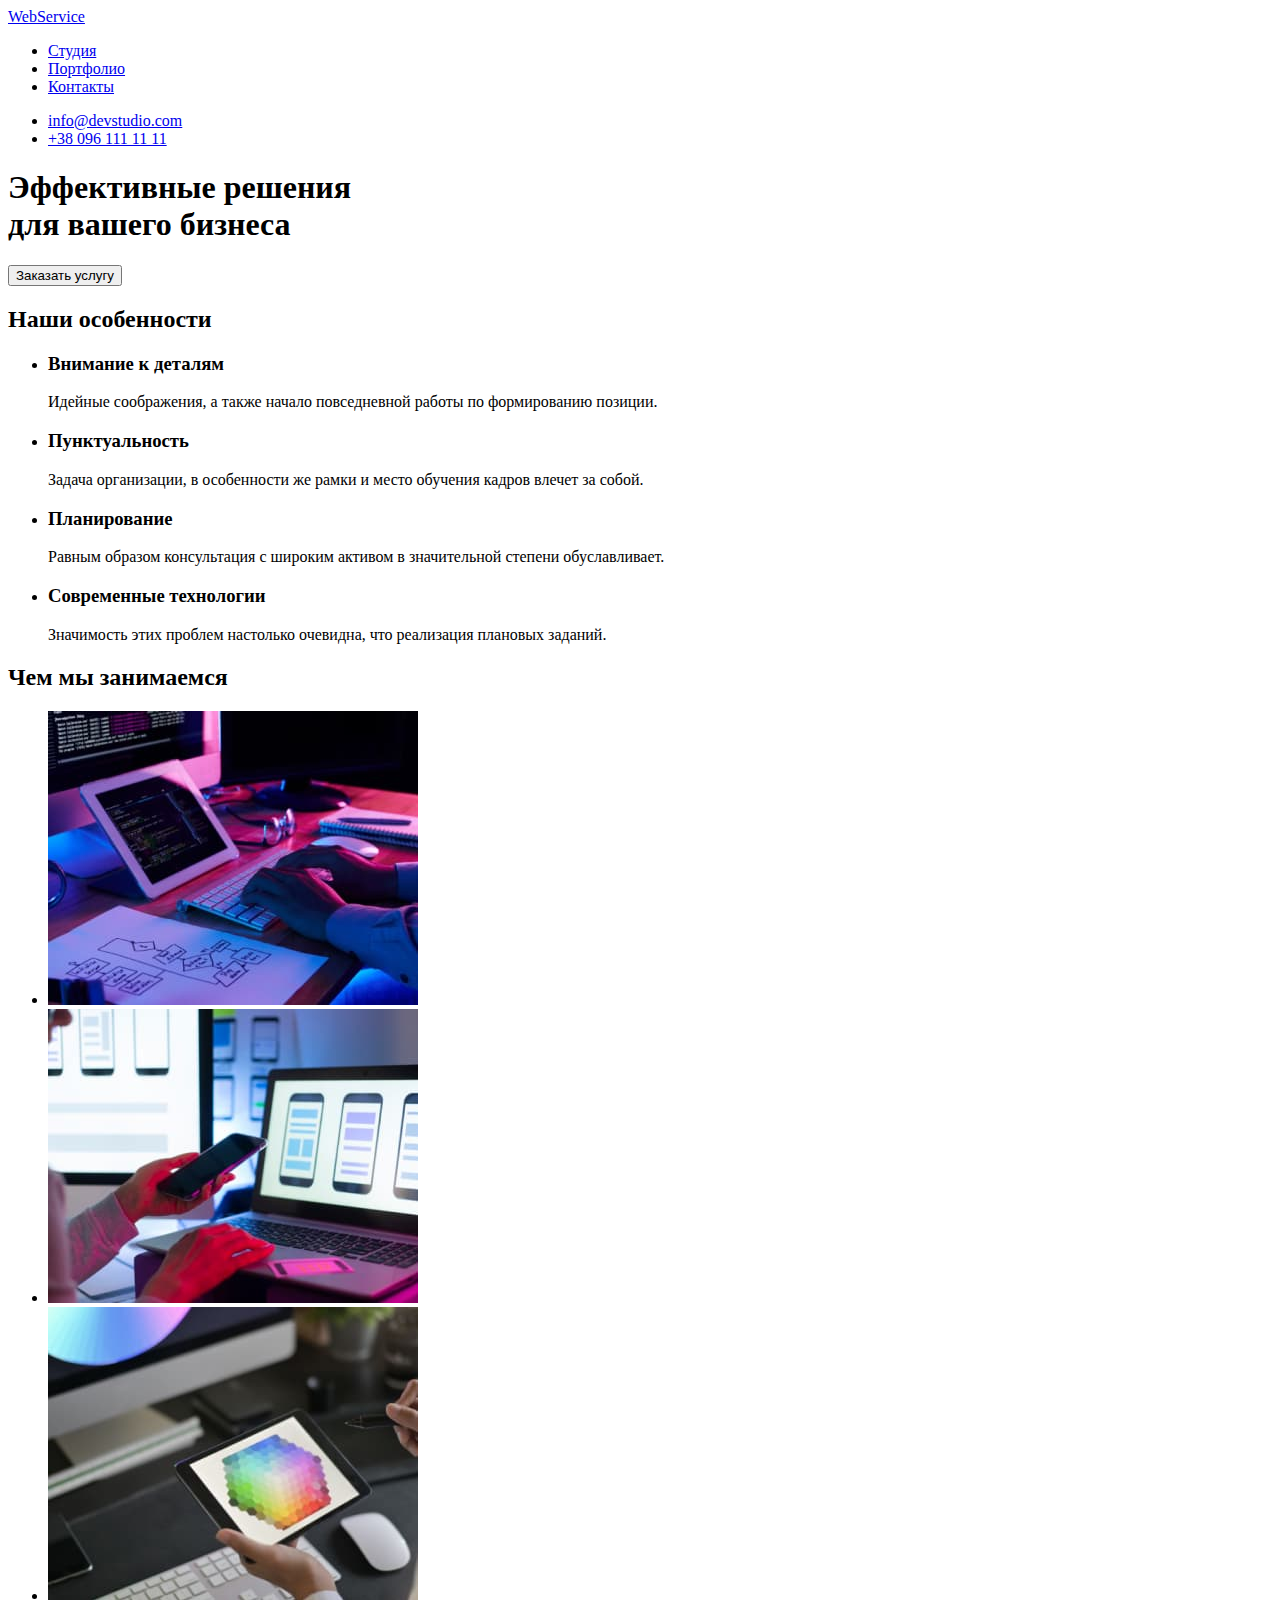
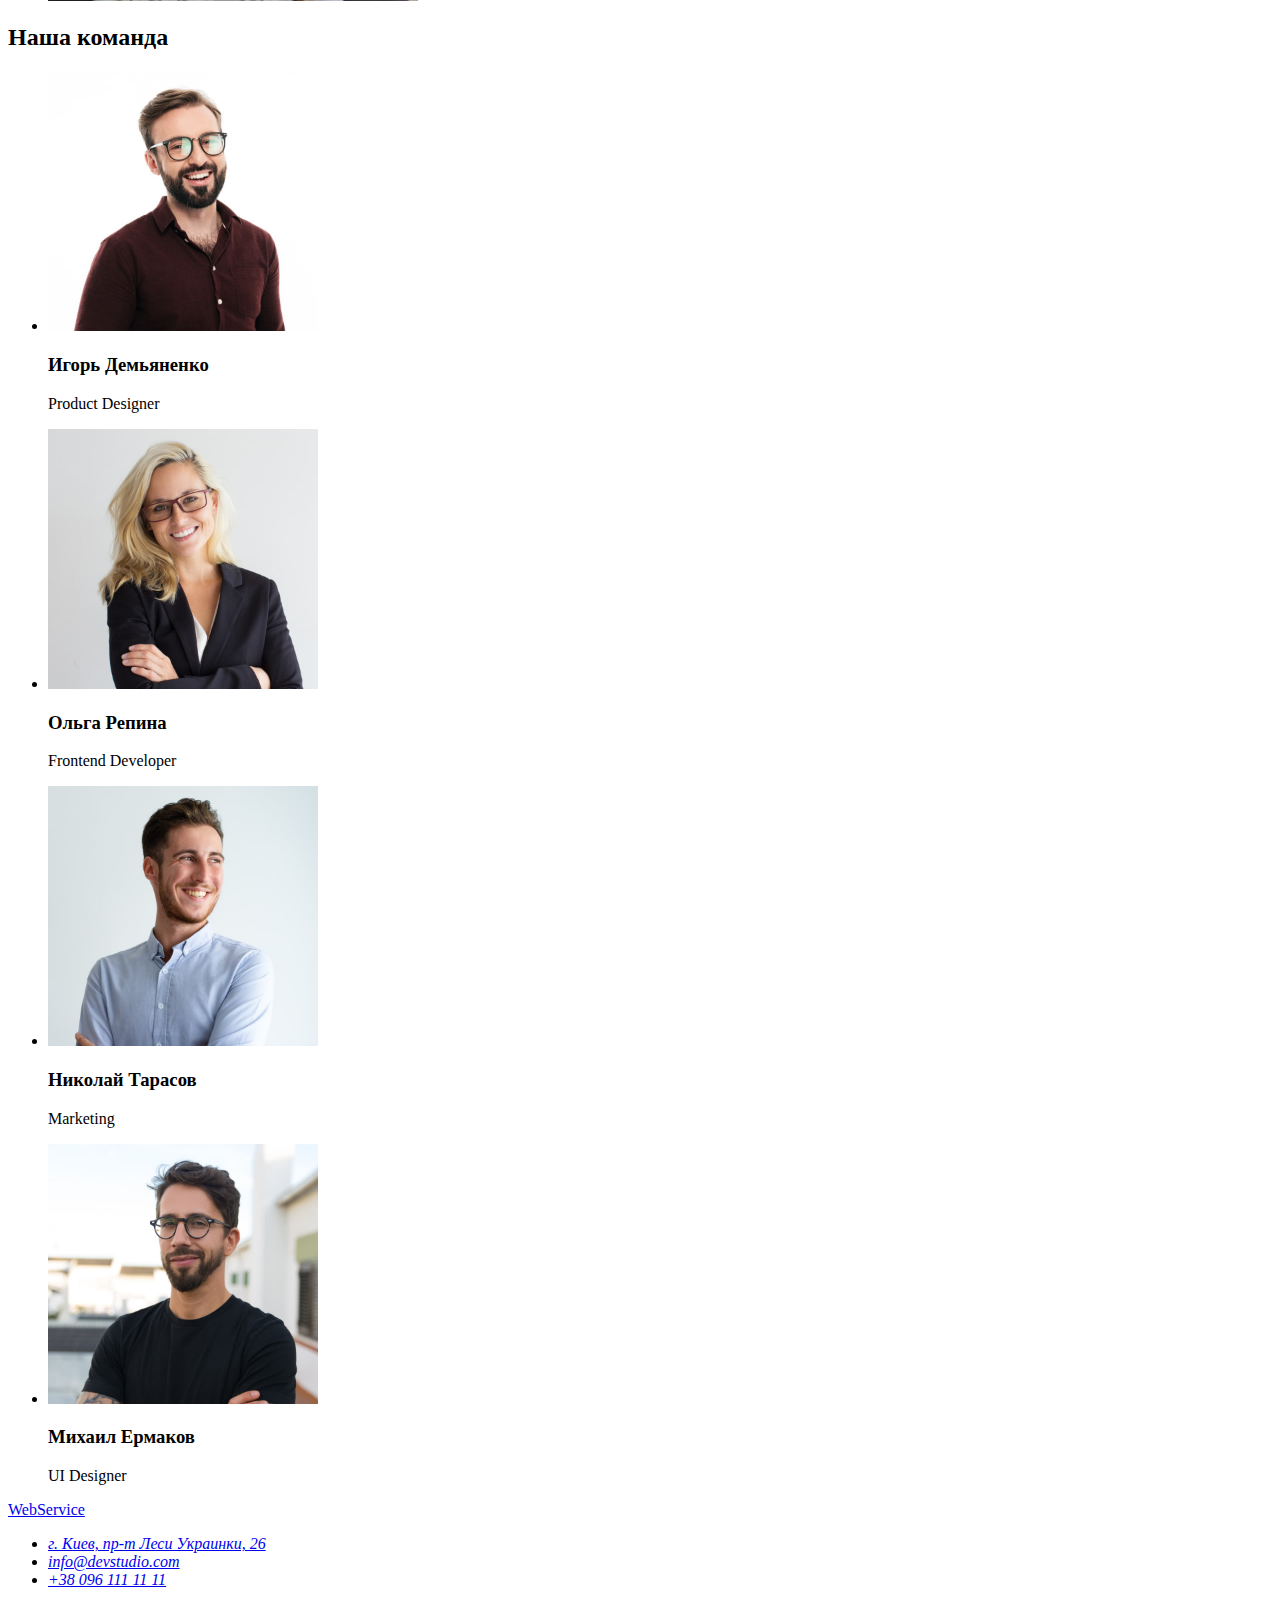
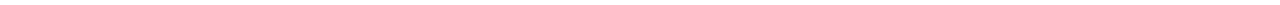
==== index.html @ b207a12e "Add files via upload" ====
<!DOCTYPE html>
<html lang="ru">
  <head>
    <meta charset="UTF-8" />
    <meta http-equiv="X-UA-Compatible" content="IE=edge" />
    <meta name="viewport" content="width=device-width, initial-scale=1.0" />
    <title>Document</title>
  </head>
  <body>
    <!-- Шапка -->
    <header>
      <nav>
        <a href="./index.html">WebService</a>

        <ul>
          <li><a href="#studio">Студия</a></li>
          <li><a href="#portfolio">Портфолио</a></li>
          <li><a href="#contacts">Контакты</a></li>
        </ul>
      </nav>

      <ul>
        <li><a href="mailto:info@devstudio.com">info@devstudio.com</a></li>
        <li><a href="tel:+380961111111">+38 096 111 11 11</a></li>
      </ul>
    </header>

    <main>
      <!-- Заголовок + коммерция -->
        <section>
          <h1>
            Эффективные решения <br />
            для вашего бизнеса
          </h1>
          <button type="button">Заказать услугу</button>
        </section>

      <!-- Особенности -->
      <section id="studio">
        <h2>Наши особенности</h2>
        <ul>
          <li>
            <h3>Внимание к деталям</h3>
            <p>Идейные соображения, а также начало повседневной работы по формированию позиции.</p>
          </li>
          <li>
            <h3>Пунктуальность</h3>
            <p>
              Задача организации, в особенности же рамки и место обучения кадров влечет за собой.
            </p>
          </li>
          <li>
            <h3>Планирование</h3>
            <p>
              Равным образом консультация с широким активом в значительной степени обуславливает.
            </p>
          </li>
          <li>
            <h3>Современные технологии</h3>
            <p>Значимость этих проблем настолько очевидна, что реализация плановых заданий.</p>
          </li>
        </ul>
      </section>

      <!-- Виды работ -->
      <section>
        <h2>Чем мы занимаемся</h2>
        <ul>
          <li><img src="/images/box1.jpeg" alt="Layout" width="370" /></li>
          <li><img src="/images/box2.jpeg" alt="Programming" width="370" /></li>
          <li><img src="/images/box3.jpeg" alt="Launch" width="370" /></li>
        </ul>
      </section>

      <!-- Команда -->
      <section>
        <h2>Наша команда</h2>
        <ul>
          <li>
            <img src="/images/img.jpeg" alt="Product Designer" width="270" />
            <h3>Игорь Демьяненко</h3>
            <p lang="en">Product Designer</p>
          </li>
          <li>
            <img src="/images/img2.jpeg" alt="Frontend Developer" width="270" />
            <h3>Ольга Репина</h3>
            <p lang="en">Frontend Developer</p>
          </li>
          <li>
            <img src="/images/img3.jpeg" alt="Marketing" width="270" />
            <h3>Николай Тарасов</h3>
            <p lang="en">Marketing</p>
          </li>
          <li>
            <img src="/images/img4.jpeg" alt="UI Designer" width="270" />
            <h3>Михаил Ермаков</h3>
            <p lang="en">UI Designer</p>
          </li>
        </ul>
      </section>
    </main>

    <!-- Подвал -->
    <footer id="contacts">
      <a href="./index.html">WebService</a>
      <address>
        <ul>
          <li>
            <a
              href="https://goo.gl/maps/5azawp8W9U6VJMKm9"
              target="_blank"
              rel="noopener noreferrer"
              >г. Киев, пр-т Леси Украинки, 26</a
            >
          </li>
          <li><a href="mailto:info@devstudio.com">info@devstudio.com</a></li>
          <li><a href="tel:+380961111111">+38 096 111 11 11</a></li>
        </ul>
      </address>
    </footer>
  </body>
</html>
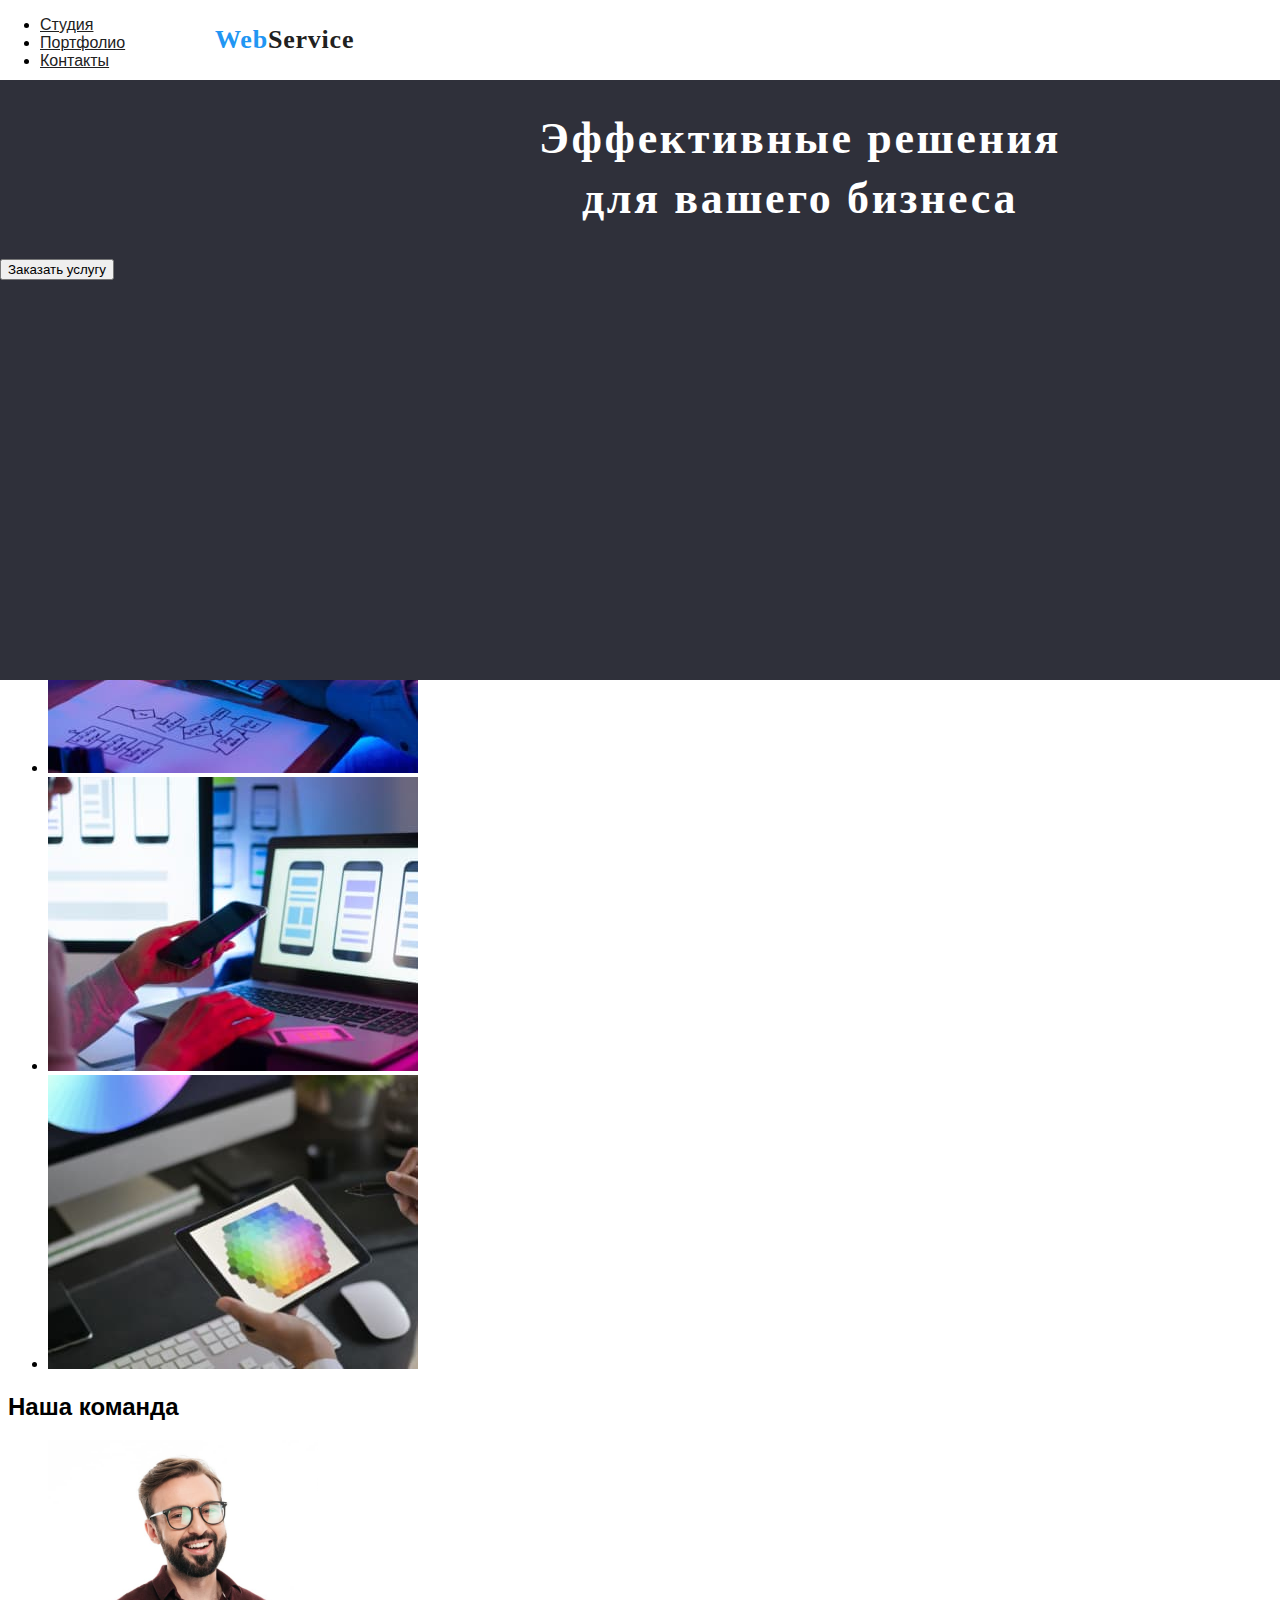
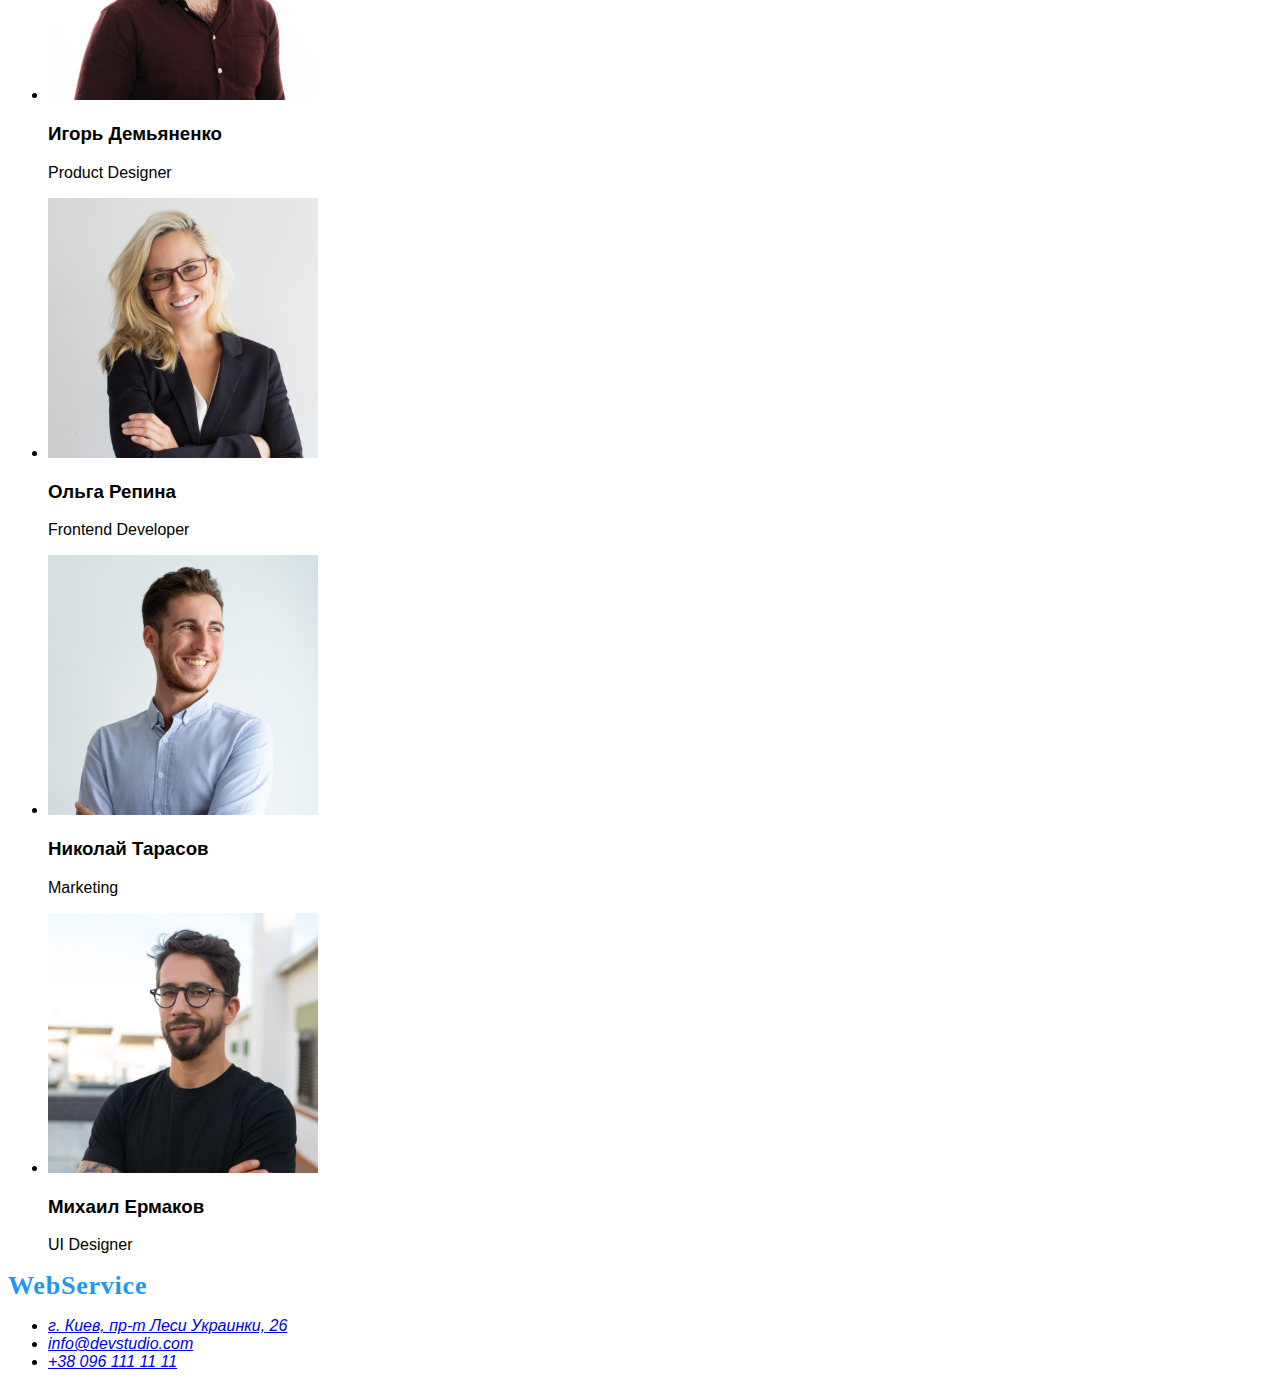
==== commit 091222be: "goit-markup-hw-02" ====
--- a/index.html
+++ b/index.html
@@ -4,39 +4,40 @@
     <meta charset="UTF-8" />
     <meta http-equiv="X-UA-Compatible" content="IE=edge" />
     <meta name="viewport" content="width=device-width, initial-scale=1.0" />
-    <title>Document</title>
+    <title>Main</title>
+    <link rel="stylesheet" href="./css/styles.css"/>
   </head>
   <body>
     <!-- Шапка -->
     <header>
-      <nav>
-        <a href="./index.html">WebService</a>
+      <nav class="navigation">
+        <a class="logo logo-position" href="./index.html">Web<span class="accent">Service</span></a>
 
-        <ul>
+        <ul class="site-nav">
           <li><a href="#studio">Студия</a></li>
           <li><a href="#portfolio">Портфолио</a></li>
           <li><a href="#contacts">Контакты</a></li>
         </ul>
       </nav>
 
-      <ul>
+      <ul class="contacts-nav">
         <li><a href="mailto:info@devstudio.com">info@devstudio.com</a></li>
         <li><a href="tel:+380961111111">+38 096 111 11 11</a></li>
       </ul>
     </header>
 
     <main>
-      <!-- Заголовок + коммерция -->
-        <section>
+      <!-- Заголовок -->
+        <section class="page-header">
           <h1>
-            Эффективные решения <br />
+            Эффективные решения <br/>
             для вашего бизнеса
           </h1>
-          <button type="button">Заказать услугу</button>
+          <button class="button" type="button">Заказать услугу</button>
         </section>
 
       <!-- Особенности -->
-      <section id="studio">
+      <section id="studio" class="list-accent">
         <h2>Наши особенности</h2>
         <ul>
           <li>
@@ -63,7 +64,7 @@
       </section>
 
       <!-- Виды работ -->
-      <section>
+      <section class="list-types">
         <h2>Чем мы занимаемся</h2>
         <ul>
           <li><img src="/images/box1.jpeg" alt="Layout" width="370" /></li>
@@ -73,7 +74,7 @@
       </section>
 
       <!-- Команда -->
-      <section>
+      <section class="list-team">
         <h2>Наша команда</h2>
         <ul>
           <li>
@@ -101,9 +102,9 @@
     </main>
 
     <!-- Подвал -->
-    <footer id="contacts">
-      <a href="./index.html">WebService</a>
-      <address>
+    <footer id="contacts" class="footer">
+      <a class="logo" href="./index.html">WebService</a>
+      <address class="contacts">
         <ul>
           <li>
             <a
--- a/css/styles.css
+++ b/css/styles.css
@@ -0,0 +1,79 @@
+body {
+    background-color: white;
+    font-family: 'Roboto', sans-serif;
+    font-style: normal;
+}
+
+
+.navigation {
+    position: absolute;
+    width: 1600px;
+    height: 80px;
+    left: 0px;
+    top: 0px;
+    background: #FFFFFF;
+}
+
+.logo {
+    font-family: 'Raleway';
+    font-style: normal;
+    font-weight: 700;
+    font-size: 26px;
+    line-height: 31px;
+    letter-spacing: 0.03em;
+    text-decoration: none;
+    
+    color: #2196F3
+}
+
+.accent {
+    color: #212121;
+}
+
+.logo-position {
+    position: absolute;
+    width: 145px;
+    height: 31px;
+    left: 215px;
+    top: 24px;
+}
+
+
+
+.page-header {
+    position: absolute;
+    width: 1600px;
+    height: 600px;
+    left: 0px;
+    top: 80px;
+    background: #2F303A;
+}
+
+.page-header h1 {
+    font-family: 'Roboto';
+    font-weight: 900;
+    font-size: 44px;
+    line-height: 60px;
+    letter-spacing: 0.06em;
+    text-align: center;
+    color: #FFFFFF;
+}
+
+.site-nav a {
+    color: #212121;
+}
+
+.site-nav a:hover,
+.site-nav a:focus {
+    color: #2196F3;
+}
+
+.contacts-nav {
+    color: #757575;
+}
+
+.contacts-nav:hover,
+.contacts-nav:focus {
+    color: #2196F3;
+}
+
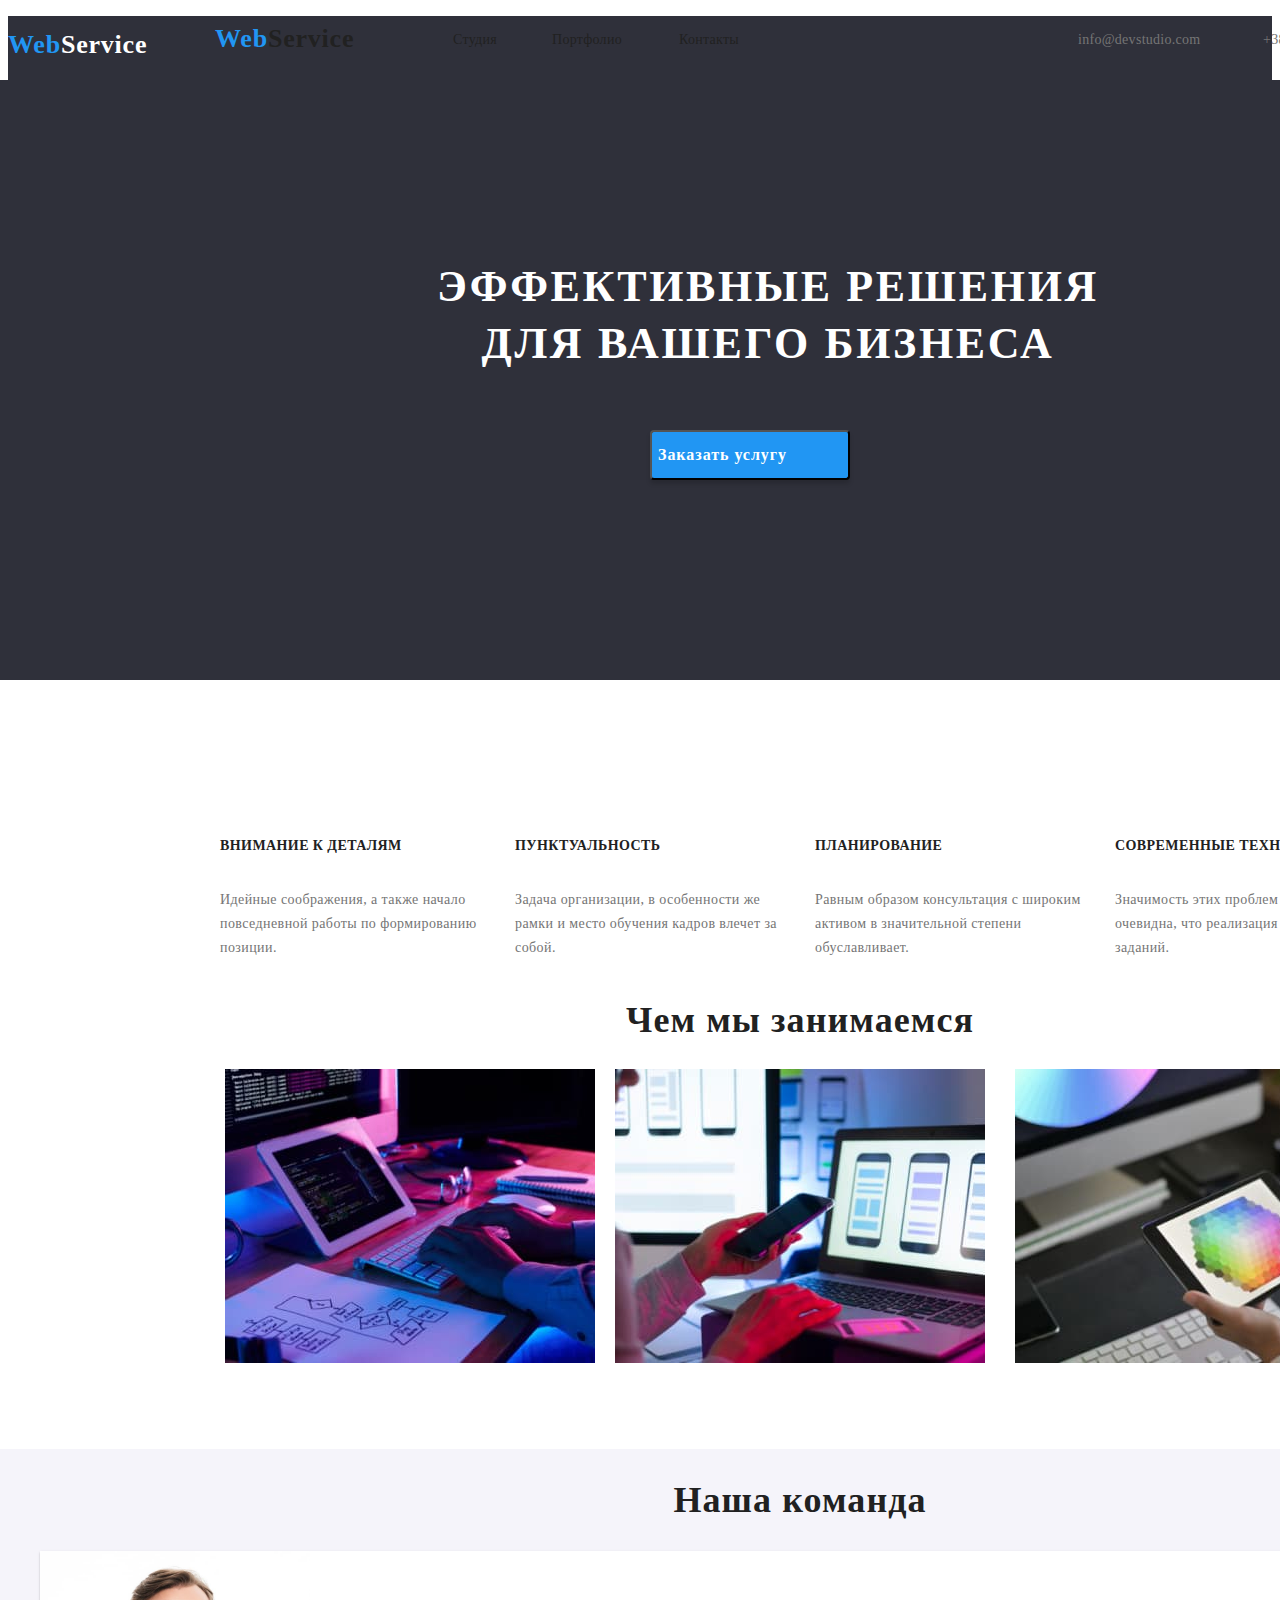
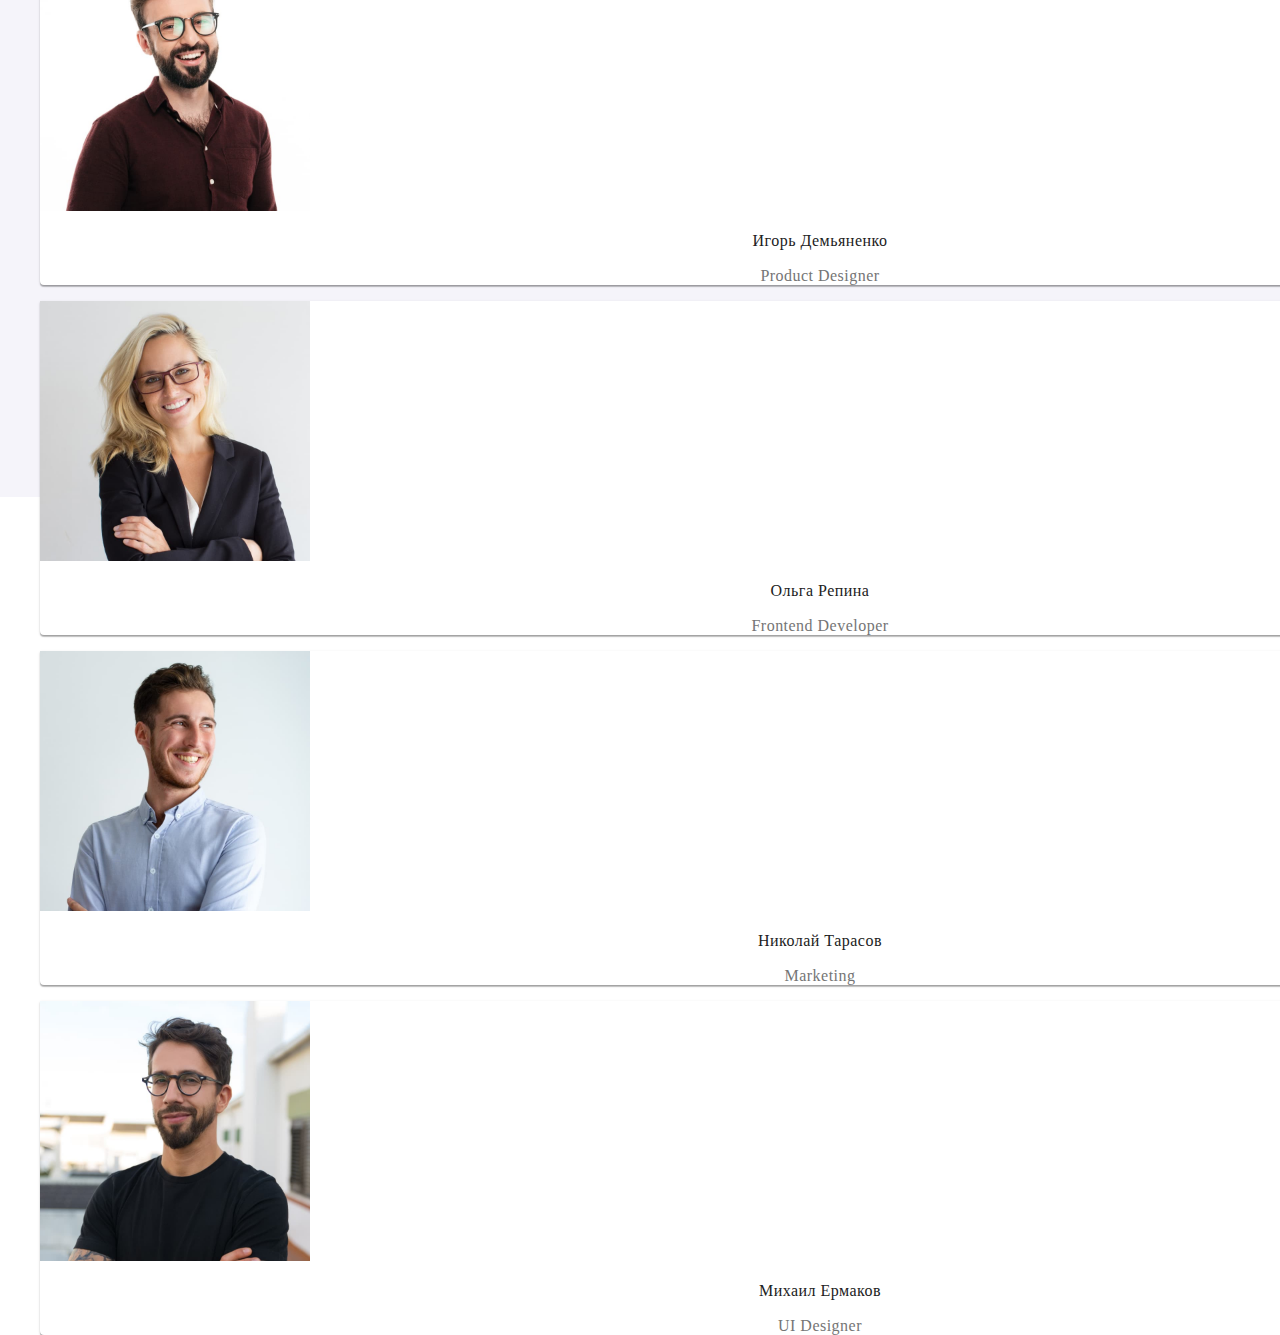
==== commit 7d559e73: "goit-markup-hw-02" ====
--- a/index.html
+++ b/index.html
@@ -5,7 +5,7 @@
     <meta http-equiv="X-UA-Compatible" content="IE=edge" />
     <meta name="viewport" content="width=device-width, initial-scale=1.0" />
     <title>Main</title>
-    <link rel="stylesheet" href="./css/styles.css"/>
+    <link rel="stylesheet" href="./css/index.css"/>
   </head>
   <body>
     <!-- Шапка -->
@@ -13,16 +13,16 @@
       <nav class="navigation">
         <a class="logo logo-position" href="./index.html">Web<span class="accent">Service</span></a>
 
-        <ul class="site-nav">
-          <li><a href="#studio">Студия</a></li>
-          <li><a href="#portfolio">Портфолио</a></li>
-          <li><a href="#contacts">Контакты</a></li>
+        <ul class="menu-nav">
+          <li><a class="menu-link link-1" href="#studio">Студия</a></li>
+          <li><a class="menu-link link-2" href="./portfolio.html">Портфолио</a></li>
+          <li><a class="menu-link link-3" href="#contacts">Контакты</a></li>
         </ul>
       </nav>
 
       <ul class="contacts-nav">
-        <li><a href="mailto:info@devstudio.com">info@devstudio.com</a></li>
-        <li><a href="tel:+380961111111">+38 096 111 11 11</a></li>
+        <li><a class="contacts-link mail-link" href="mailto:info@devstudio.com">info@devstudio.com</a></li>
+        <li><a class="contacts-link tel-link" href="tel:+380961111111">+38 096 111 11 11</a></li>
       </ul>
     </header>
 
@@ -33,32 +33,32 @@
             Эффективные решения <br/>
             для вашего бизнеса
           </h1>
-          <button class="button" type="button">Заказать услугу</button>
+          <button class="button" type="button"><span class="button-text">Заказать услугу</span></button>
         </section>
 
       <!-- Особенности -->
-      <section id="studio" class="list-accent">
+      <section id="studio" class="list-qualities">
         <h2>Наши особенности</h2>
         <ul>
           <li>
-            <h3>Внимание к деталям</h3>
-            <p>Идейные соображения, а также начало повседневной работы по формированию позиции.</p>
+            <h3 class="feature-1-h3">Внимание к деталям</h3>
+            <p class="feature-1-p">Идейные соображения, а также начало повседневной работы по формированию позиции.</p>
           </li>
           <li>
-            <h3>Пунктуальность</h3>
-            <p>
+            <h3 class="feature-2-h3">Пунктуальность</h3>
+            <p class="feature-2-p">
               Задача организации, в особенности же рамки и место обучения кадров влечет за собой.
             </p>
           </li>
           <li>
-            <h3>Планирование</h3>
-            <p>
+            <h3 class="feature-3-h3">Планирование</h3>
+            <p class="feature-3-p">
               Равным образом консультация с широким активом в значительной степени обуславливает.
             </p>
           </li>
           <li>
-            <h3>Современные технологии</h3>
-            <p>Значимость этих проблем настолько очевидна, что реализация плановых заданий.</p>
+            <h3 class="feature-4-h3">Современные технологии</h3>
+            <p class="feature-4-p">Значимость этих проблем настолько очевидна, что реализация плановых заданий.</p>
           </li>
         </ul>
       </section>
@@ -67,9 +67,9 @@
       <section class="list-types">
         <h2>Чем мы занимаемся</h2>
         <ul>
-          <li><img src="/images/box1.jpeg" alt="Layout" width="370" /></li>
-          <li><img src="/images/box2.jpeg" alt="Programming" width="370" /></li>
-          <li><img src="/images/box3.jpeg" alt="Launch" width="370" /></li>
+          <li><img class="box-1" src="/images/box1.jpeg" alt="Layout" width="370" /></li>
+          <li><img class="box-2" src="/images/box2.jpeg" alt="Programming" width="370" /></li>
+          <li><img class="box-3" src="/images/box3.jpeg" alt="Launch" width="370" /></li>
         </ul>
       </section>
 
@@ -103,19 +103,19 @@
 
     <!-- Подвал -->
     <footer id="contacts" class="footer">
-      <a class="logo" href="./index.html">WebService</a>
-      <address class="contacts">
+      <a class="logo" href="./index.html">Web<span class="accent">Service</span></a>
+      <address>
         <ul>
           <li>
-            <a
+            <a class="address"
               href="https://goo.gl/maps/5azawp8W9U6VJMKm9"
               target="_blank"
               rel="noopener noreferrer"
               >г. Киев, пр-т Леси Украинки, 26</a
             >
           </li>
-          <li><a href="mailto:info@devstudio.com">info@devstudio.com</a></li>
-          <li><a href="tel:+380961111111">+38 096 111 11 11</a></li>
+          <li><a class="contacts-footer" href="mailto:info@devstudio.com">info@devstudio.com</a></li>
+          <li><a class="contacts-footer" href="tel:+380961111111">+38 096 111 11 11</a></li>
         </ul>
       </address>
     </footer>
--- a/css/index.css
+++ b/css/index.css
@@ -0,0 +1,431 @@
+body {
+    background-color: white;
+    font-family: 'Roboto', sans-serif;
+    font-style: normal;
+}
+
+.logo-position {
+    position: absolute;
+    width: 145px;
+    height: 31px;
+    left: 215px;
+    top: 10px;
+}
+
+
+.logo {
+    font-family: 'Raleway';
+    font-style: normal;
+    font-weight: 700;
+    font-size: 26px;
+    line-height: 2.21;
+    letter-spacing: 0.03em;
+    text-decoration: none;
+    
+    color: #2196F3
+}
+
+.accent {
+    color: #212121;
+}
+
+.menu-nav a:hover,
+.menu-nav a:focus {
+    color: #2196F3;
+}
+
+.menu-link {
+    font-family: 'Roboto';
+    font-style: bold;
+    font-weight: 500;
+    font-size: 14px;
+    line-height: 1.14;
+    letter-spacing: 0.02em;
+    text-decoration: none;
+    
+    color: #212121;
+}
+
+.link-1 {
+    position: absolute;
+    width: 49px;
+    height: 16px;
+    left: 453px;
+    top: 32px;
+}
+
+.link-2 {
+    position: absolute;
+    width: 77px;
+    height: 16px;
+    left: 552px;
+    top: 32px;
+}
+
+.link-3 {
+    position: absolute;
+    width: 68px;
+    height: 16px;
+    left: 679px;
+    top: 32px;
+}
+
+.contacts-link {
+    font-family: 'Roboto';
+    font-style: normal;
+    font-weight: 500;
+    font-size: 14px;
+    line-height: 1.14;
+    letter-spacing: 0.02em;
+    text-decoration: none;
+    color: #757575;
+}
+
+.contacts-link:hover,
+.contacts-link:focus {
+    color: #2196F3;
+}
+
+.mail-link {
+    position: absolute;
+    width: 135px;
+    height: 16px;
+    left: 1078px;
+    top: 32px;
+}
+
+.tel-link {
+    position: absolute;
+    width: 122px;
+    height: 16px;
+    left: 1263px;
+    top: 32px;
+}
+
+.page-header {
+    position: absolute;
+    width: 1600px;
+    height: 600px;
+    left: 0px;
+    top: 80px;
+}
+
+.page-header {
+    background: #2F303A;
+}
+
+.page-header h1 {
+    position: absolute;
+    width: 696px;
+    height: 120px;
+    left: 420px;
+    top: 150px;
+}
+
+.page-header h1 {
+    font-family: 'Roboto';
+    font-style: normal;
+    font-weight: 900;
+    font-size: 44px;
+    line-height: 1.28;
+    text-align: center;
+    letter-spacing: 0.06em;
+    text-transform: uppercase;
+    
+    color: #FFFFFF;
+}
+
+.button {
+    position: absolute;
+    width: 200px;
+    height: 50px;
+    left: 650px;
+    top: 350px;
+}
+
+.button {
+    background: #2196F3;
+    box-shadow: 0px 4px 4px rgba(0, 0, 0, 0.15);
+    border-radius: 4px;
+}
+
+.button-text {
+    width: 136px;
+    height: 30px;
+    left: 732px;
+    top: 440px;
+}
+
+.button-text {
+    font-family: 'Roboto';
+    font-style: normal;
+    font-weight: 700;
+    font-size: 16px;
+    line-height: 2.14;
+    display: flex;
+    align-items: center;
+    text-align: center;
+    letter-spacing: 0.06em;
+    cursor: pointer;
+    
+    color: #FFFFFF;
+}
+
+.list-qualities {
+    position: absolute;
+    width: 1170px;
+    height: 101px;
+    left: 215px;
+    top: 774px;
+}
+
+.list-qualities h2 {
+        display: none;
+}
+
+
+.feature-1-h3 {
+    position: absolute;
+    width: 270px;
+    height: 16px;
+    left: 5px;
+    top: 50px;
+}
+
+.feature-1-p {
+    position: absolute;
+    width: 270px;
+    height: 75px;
+    left: 5px;
+    right: 1115px;
+    top: 100px;
+}
+
+.feature-2-h3 {
+    position: absolute;
+    width: 270px;
+    height: 16px;
+    left: 300px;
+    top: 50px;
+}
+
+.feature-2-p {
+    position: absolute;
+    width: 270px;
+    height: 75px;
+    left: 300px;
+    top: 100px;
+}
+
+.feature-3-h3 {
+    position: absolute;
+    width: 270px;
+    height: 16px;
+    left: 600px;
+    top: 50px;
+}
+
+.feature-3-p {
+    position: absolute;
+    width: 270px;
+    height: 75px;
+    left: 600px;
+    top: 100px;
+}
+
+.feature-4-h3 {
+    position: absolute;
+    width: 270px;
+    height: 16px;
+    left: 900px;
+    top: 50px;
+}
+
+.feature-4-p {
+    position: absolute;
+    width: 270px;
+    height: 75px;
+    left: 900px;
+    top: 100px;
+}
+
+.list-qualities h3 {
+    font-family: 'Roboto';
+    font-style: normal;
+    font-weight: 700;
+    font-size: 14px;
+    line-height: 1.14x;
+    letter-spacing: 0.03em;
+    text-transform: uppercase;
+    
+    color: #212121;
+}
+
+.list-qualities p {
+    font-family: 'Roboto';
+    font-style: normal;
+    font-weight: 400;
+    font-size: 14px;
+    line-height: 24px;
+    letter-spacing: 0.03em;
+    
+    color: #757575;
+}
+
+.list-types {
+    position: absolute;
+    width: 1170px;
+    height: 386px;
+    left: 215px;
+    top: 969px;
+}
+
+.list-types h2 {
+    font-family: 'Roboto';
+    font-style: normal;
+    font-weight: 700;
+    font-size: 36px;
+    line-height: 42px;
+    text-align: center;
+    letter-spacing: 0.03em;
+    
+    color: #212121;
+}
+
+.list-types img {
+    mix-blend-mode: normal;
+}
+
+.box-1 {
+    position: absolute;
+    width: 370px;
+    height: 294px;
+    left: 10px;
+    top: 100px;
+}
+
+.box-2 {
+    position: absolute;
+    width: 370px;
+    height: 294px;
+    left: 400px;
+    top: 100px;
+}
+
+.box-3 {
+    position: absolute;
+    width: 370px;
+    height: 294px;
+    left: 800px;
+    top: 100px;
+}
+
+.list-team {
+    position: absolute;
+    width: 1600px;
+    height: 648px;
+    left: 0px;
+    top: 1449px;
+    
+    background: #F5F4FA;
+}
+
+.list-team h2 {
+    font-family: 'Roboto';
+    font-style: normal;
+    font-weight: 700;
+    font-size: 36px;
+    line-height: 42px;
+    text-align: center;
+    letter-spacing: 0.03em;
+    
+    color: #212121;
+}
+
+.list-team li{
+    background: #FFFFFF;
+    
+    box-shadow: 0px 1px 3px rgba(0, 0, 0, 0.12),
+    0px 1px 1px rgba(0, 0, 0, 0.14),
+    0px 2px 1px rgba(0, 0, 0, 0.2);
+    border-radius: 0px 0px 4px 4px;
+}
+
+.list-team img {
+    border-radius: 0px;
+}
+
+.list-team h3 {
+    font-family: 'Roboto';
+    font-style: normal;
+    font-weight: 500;
+    font-size: 16px;
+    line-height: 19px;
+    
+    text-align: center;
+    letter-spacing: 0.03em;
+    
+    color: #212121;
+}
+
+.list-team p {
+    font-family: 'Roboto';
+    font-style: normal;
+    font-weight: 400;
+    font-size: 16px;
+    line-height: 19px;
+    
+    text-align: center;
+    letter-spacing: 0.03em;
+    
+    color: #757575;
+}
+
+.footer {
+    background: #2F303A;  
+}
+
+.footer span {
+    color: #FFFFFF;
+}
+
+.footer a {
+    text-decoration: none;
+}
+
+.address {
+    font-family: 'Roboto';
+    font-style: normal;
+    font-weight: 400;
+    font-size: 14px;
+    line-height: 24px;
+    letter-spacing: 0.03em;
+    
+    color: #FFFFFF;
+}
+
+.mail-footer {
+    font-family: 'Roboto';
+    font-style: normal;
+    font-weight: 400;
+    font-size: 14px;
+    line-height: 24px;
+    letter-spacing: 0.03em;
+    
+    color: rgba(255, 255, 255, 0.6);
+}
+
+.contacts-footer {
+    font-family: 'Roboto';
+    font-style: normal;
+    font-weight: 400;
+    font-size: 14px;
+    line-height: 24px;
+    letter-spacing: 0.03em;
+    
+    color: rgba(255, 255, 255, 0.6);
+}
+
+li {
+    list-style-type: none;
+}
